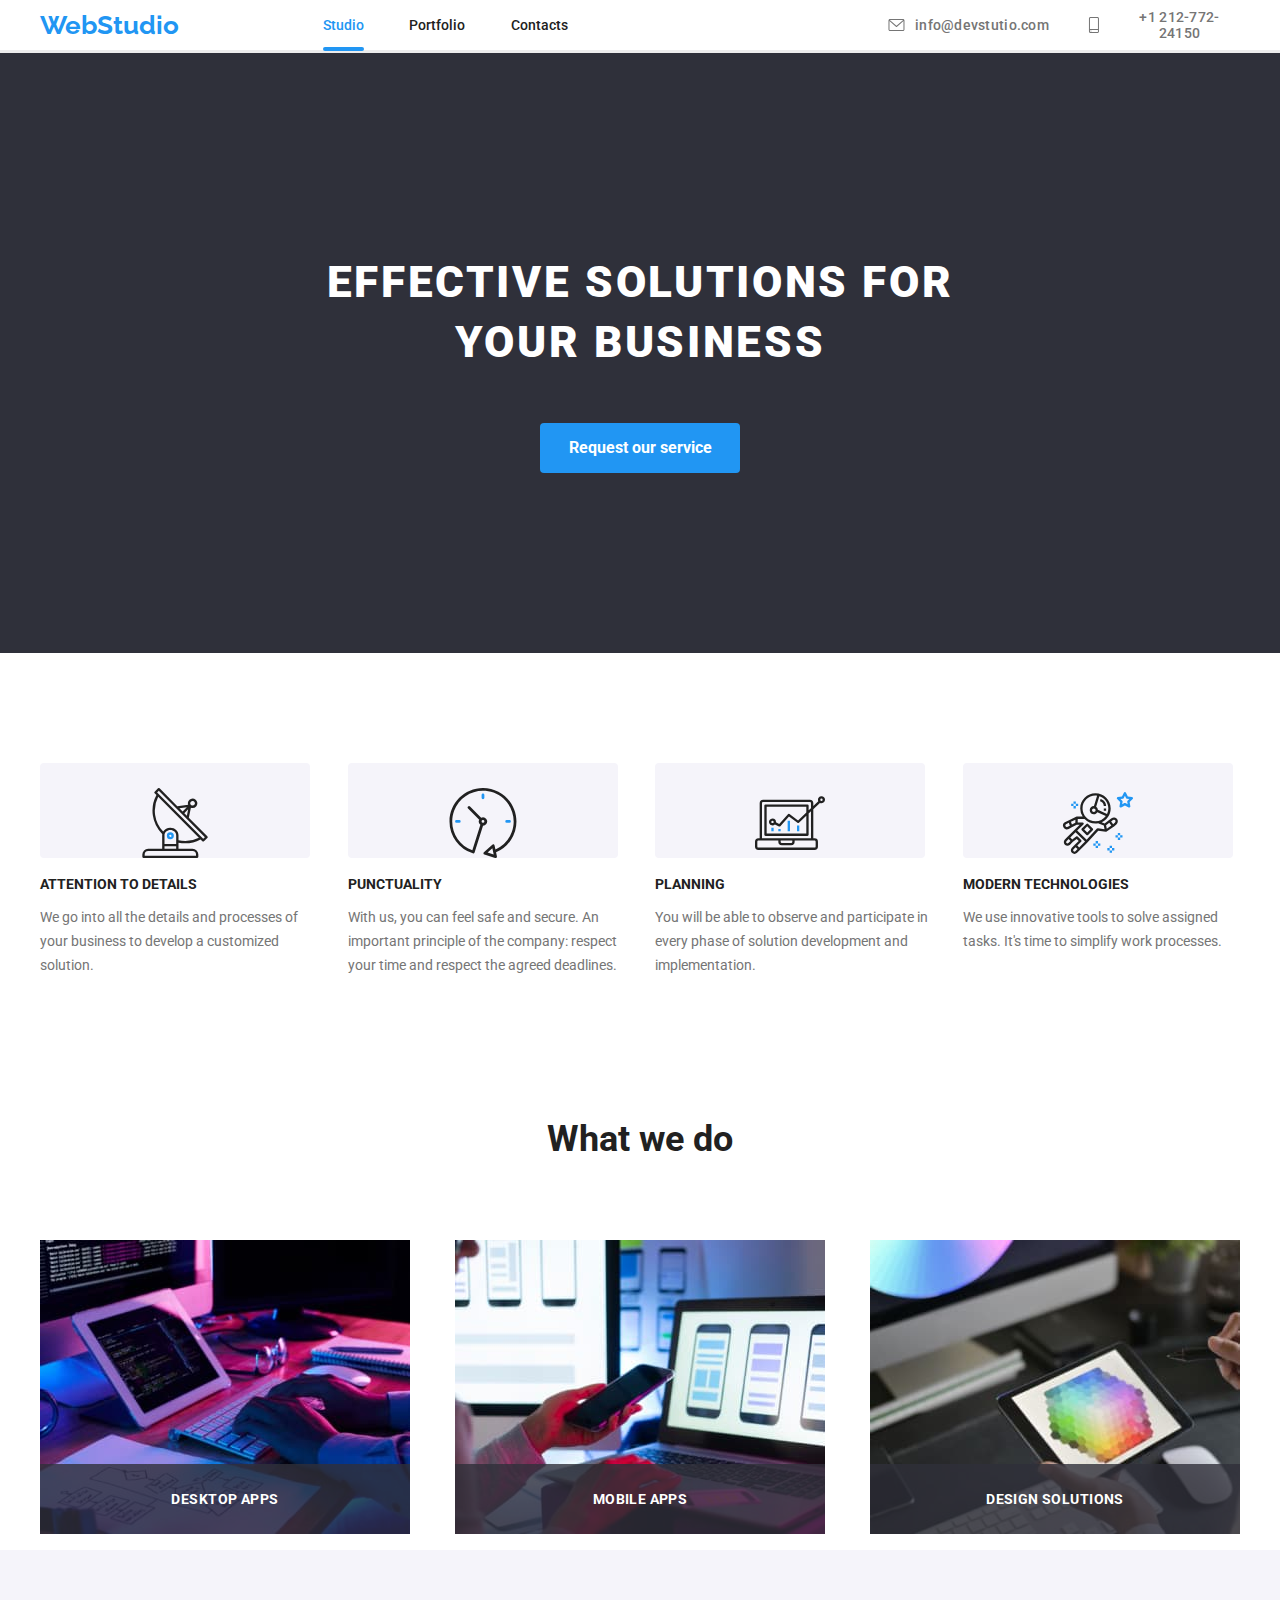
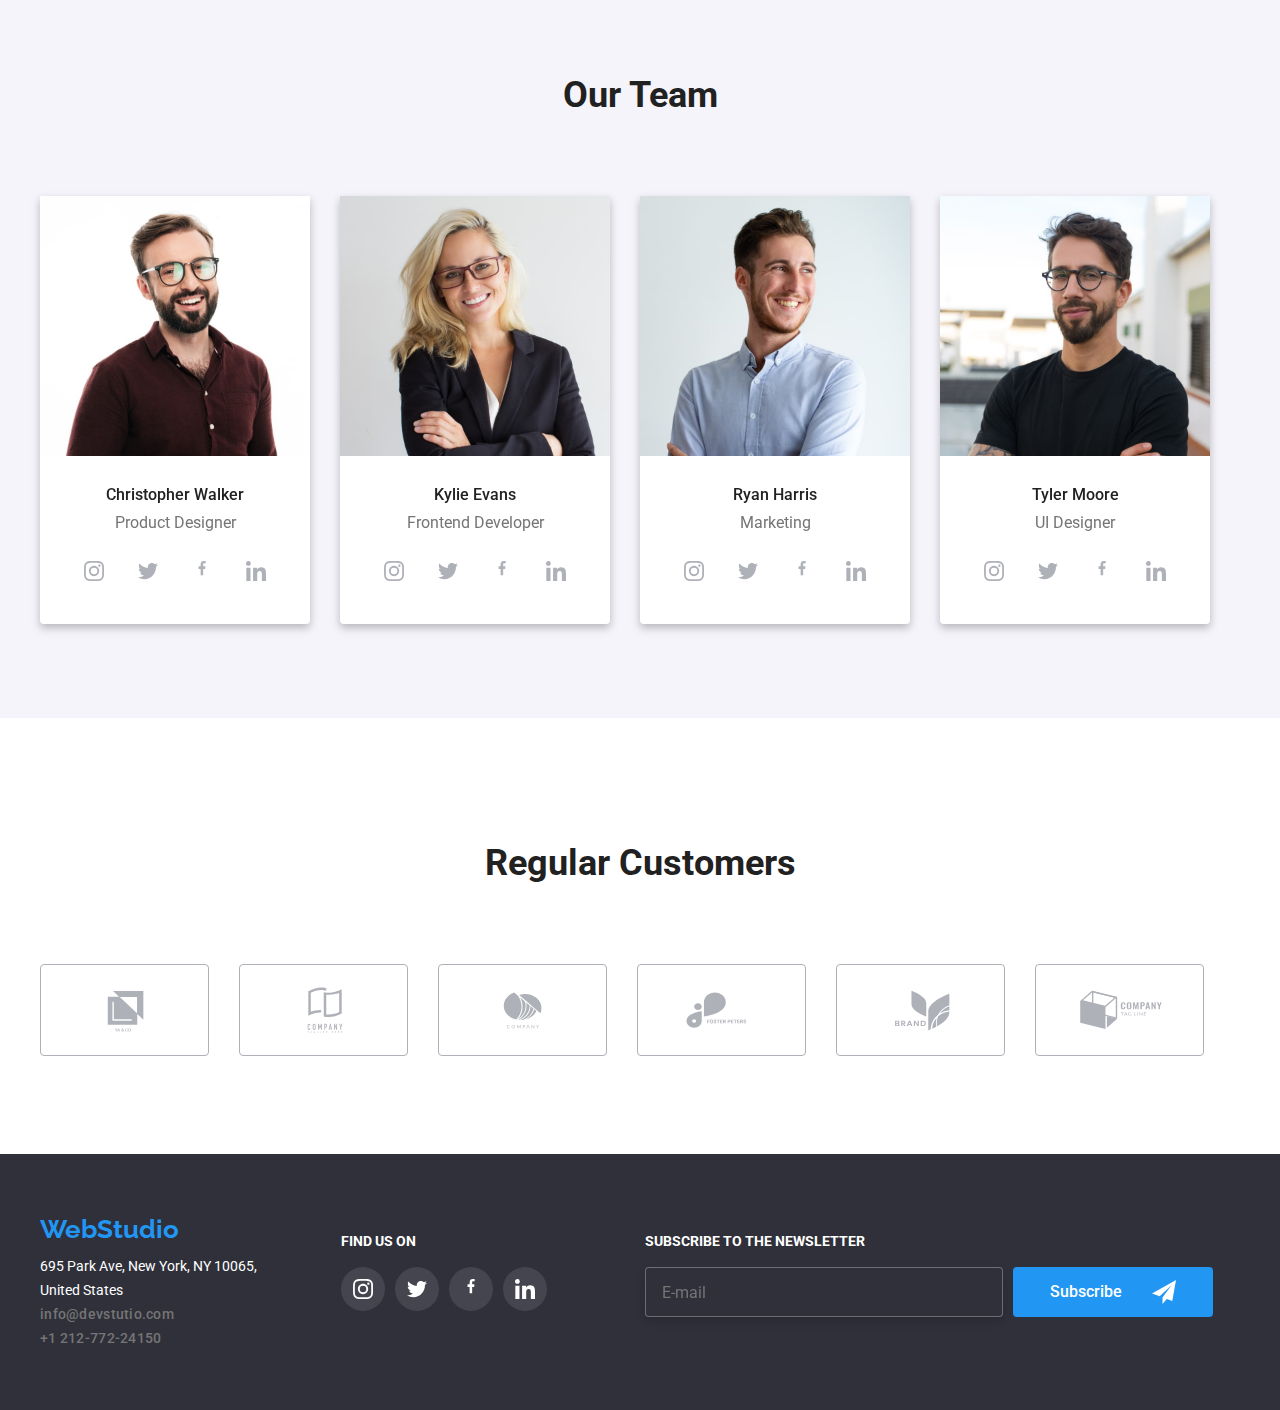
==== index.html @ c9e0d8fe "setting up" ====
<!DOCTYPE html>
<html lang="en">
    <head>
        <link rel="stylesheet" href="./css/styles.css" />
        <link rel="stylesheet" href="./css/modern-normalize.min.css" />
        <title>corporate page</title>
        <link rel="preconnect" href="https://fonts.googleapis.com" />
        <link rel="preconnect" href="https://fonts.gstatic.com" crossorigin />
        <link
            href="https://fonts.googleapis.com/css2?family=Montserrat:wght@400;700&family=Raleway:wght@700&family=Roboto:wght@400;500;700;900&display=swap"
            rel="stylesheet"
        />
    </head>
    <body>
        <header>
            <div class="container">
                <div class="menu-block">
                    <a class="logo" href="">WebStudio</a>
                    <nav>
                        <ul class="nav-menu">
                            <li>
                                <a class="menu is-active" href="./index.html"
                                    >Studio</a
                                >
                            </li>
                            <li>
                                <a class="menu" href="./portfolio.html"
                                    >Portfolio</a
                                >
                            </li>
                            <li><a class="menu" href="">Contacts</a></li>
                        </ul>
                    </nav>

                    <div class="contact-up">
                        <a href="mailto:info@devstutio.com" class="contact">
                            <svg class="contact-svg" width="44px" height="16px">
                                <use
                                    href="./images/icons.svg#icon-envelope"
                                ></use>
                            </svg>
                            info@devstutio.com</a
                        >

                        <a href="phone:+121277224150" class="contact">
                            <svg class="contact-svg" width="40px" height="16px">
                                <use
                                    href="./images/icons.svg#icon-smartphone-1"
                                ></use>
                            </svg>
                            +1 212-772-24150</a
                        >
                    </div>
                </div>
            </div>
        </header>
        <main>
            <div class="banner">
                <h1>EFFECTIVE SOLUTIONS FOR YOUR BUSINESS</h1>

                <button data-modal-open class="test big-button" type="button">
                    Request our service
                </button>
            </div>

            <div class="container">
                <div class="section">
                    <ul class="highlights">
                        <li class="highlight">
                            <svg class="icon-menu" width="270px" height="95px">
                                <use
                                    href="./images/icons.svg#icon-antennablue"
                                    height="70px"
                                ></use>
                            </svg>
                            <h3>ATTENTION TO DETAILS</h3>
                            <span class="highlight-desc">
                                We go into all the details and processes of your
                                business to develop a customized solution.</span
                            >
                        </li>

                        <li class="highlight">
                            <svg class="icon-menu" width="270px" height="95px">
                                <use
                                    href="./images/icons.svg#icon-clockblue"
                                    height="70px"
                                ></use>
                            </svg>

                            <h3>PUNCTUALITY</h3>
                            <span class="highlight-desc">
                                With us, you can feel safe and secure. An
                                important principle of the company: respect your
                                time and respect the agreed deadlines.
                            </span>
                        </li>

                        <li class="highlight">
                            <svg class="icon-menu" width="270px" height="95px">
                                <use
                                    href="./images/icons.svg#icon-diagramblue"
                                    height="70px"
                                ></use>
                            </svg>

                            <h3>PLANNING</h3>
                            <span class="highlight-desc">
                                You will be able to observe and participate in
                                every phase of solution development and
                                implementation.</span
                            >
                        </li>

                        <li class="highlight">
                            <svg class="icon-menu" width="270px" height="95px">
                                <use
                                    href="./images/icons.svg#icon-astroblue"
                                    height="70px"
                                ></use>
                            </svg>
                            <h3>MODERN TECHNOLOGIES</h3>

                            <span class="highlight-desc"
                                >We use innovative tools to solve assigned
                                tasks. It's time to simplify work
                                processes.</span
                            >
                        </li>
                    </ul>
                </div>

                <div class="container">
                    <h2>What we do</h2>
                    <!--potential links to be added to the pictures next. I removed width and height parameters below as they are defined in css-->
                    <ul class="main-images">
                        <li class="main-image">
                            <img
                                src="images/box1.jpg"
                                alt="person
                            clicking on the keyboard"
                            />
                            <div class="main-image-back">
                                <p class="main-image-desc">DESKTOP APPS</p>
                            </div>
                        </li>
                        <li class="main-image">
                            <img
                                src="images/box2.jpg"
                                alt="person using telephone"
                            />
                            <div class="main-image-back">
                                <p class="main-image-desc">MOBILE APPS</p>
                            </div>
                        </li>
                        <li class="main-image">
                            <img
                                src="images/box3.jpg"
                                alt="person using tablet"
                            />
                            <div class="main-image-back">
                                <p class="main-image-desc">DESIGN SOLUTIONS</p>
                            </div>
                        </li>
                    </ul>
                </div>
            </div>

            <div class="full-team-section">
                <div class="container">
                    <div class="section">
                        <h2>Our Team</h2>
                        <ul class="our-team-section">
                            <li class="person-space">
                                <img
                                    class="person-pic"
                                    src="images/img4.jpg"
                                    alt="Christopher Walker photo"
                                />
                                <span class="name">Christopher Walker</span>
                                <span class="function">Product Designer</span>
                                <ul class="social-icons">
                                    <li class="social">
                                        <svg
                                            class="social-svg"
                                            width="20px"
                                            height="20px"
                                        >
                                            <use
                                                href="./images/icons.svg#icon-instagram-2"
                                            ></use>
                                        </svg>
                                    </li>
                                    <li class="social">
                                        <svg
                                            class="social-svg"
                                            width="20px"
                                            height="20px"
                                        >
                                            <use
                                                href="./images/icons.svg#icon-twitter-1"
                                            ></use>
                                        </svg>
                                    </li>
                                    <li class="social">
                                        <svg
                                            class="social-svg"
                                            width="20px"
                                            height="20px"
                                        >
                                            <use
                                                href="./images/icons.svg#icon-facebook-1"
                                            ></use>
                                        </svg>
                                    </li>
                                    <li class="social">
                                        <svg
                                            class="social-svg"
                                            width="20px"
                                            height="20px"
                                        >
                                            <use
                                                href="./images/icons.svg#icon-linkedin-1"
                                            ></use>
                                        </svg>
                                    </li>
                                </ul>
                            </li>

                            <li class="person-space">
                                <img
                                    class="person-pic"
                                    src="images/img1.jpg"
                                    alt="Kylie Evans photo"
                                />
                                <span class="name">Kylie Evans</span>
                                <span class="function">Frontend Developer</span>
                                <ul class="social-icons">
                                    <li class="social">
                                        <svg
                                            class="social-svg"
                                            width="20px"
                                            height="20px"
                                        >
                                            <use
                                                href="./images/icons.svg#icon-instagram-2"
                                            ></use>
                                        </svg>
                                    </li>
                                    <li class="social">
                                        <svg
                                            class="social-svg"
                                            width="20px"
                                            height="20px"
                                        >
                                            <use
                                                href="./images/icons.svg#icon-twitter-1"
                                            ></use>
                                        </svg>
                                    </li>
                                    <li class="social">
                                        <svg
                                            class="social-svg"
                                            width="20px"
                                            height="20px"
                                        >
                                            <use
                                                href="./images/icons.svg#icon-facebook-1"
                                            ></use>
                                        </svg>
                                    </li>
                                    <li class="social">
                                        <svg
                                            class="social-svg"
                                            width="20px"
                                            height="20px"
                                        >
                                            <use
                                                href="./images/icons.svg#icon-linkedin-1"
                                            ></use>
                                        </svg>
                                    </li>
                                </ul>
                            </li>

                            <li class="person-space">
                                <img
                                    class="person-pic"
                                    src="images/img2.jpg"
                                    alt="Ryan Harris photo"
                                />
                                <span class="name">Ryan Harris</span>
                                <span class="function">Marketing</span>
                                <ul class="social-icons">
                                    <li class="social">
                                        <svg
                                            class="social-svg"
                                            width="20px"
                                            height="20px"
                                        >
                                            <use
                                                href="./images/icons.svg#icon-instagram-2"
                                            ></use>
                                        </svg>
                                    </li>
                                    <li class="social">
                                        <svg
                                            class="social-svg"
                                            width="20px"
                                            height="20px"
                                        >
                                            <use
                                                href="./images/icons.svg#icon-twitter-1"
                                            ></use>
                                        </svg>
                                    </li>
                                    <li class="social">
                                        <svg
                                            class="social-svg"
                                            width="20px"
                                            height="20px"
                                        >
                                            <use
                                                href="./images/icons.svg#icon-facebook-1"
                                            ></use>
                                        </svg>
                                    </li>
                                    <li class="social">
                                        <svg
                                            class="social-svg"
                                            width="20px"
                                            height="20px"
                                        >
                                            <use
                                                href="./images/icons.svg#icon-linkedin-1"
                                            ></use>
                                        </svg>
                                    </li>
                                </ul>
                            </li>
                            <li class="person-space">
                                <img
                                    class="person-pic"
                                    src="images/img3.jpg"
                                    alt="Tyler Moore photo"
                                />
                                <span class="name">Tyler Moore</span>
                                <span class="function">UI Designer</span>
                                <ul class="social-icons">
                                    <li class="social">
                                        <svg
                                            class="social-svg"
                                            width="20px"
                                            height="20px"
                                        >
                                            <use
                                                href="./images/icons.svg#icon-instagram-2"
                                            ></use>
                                        </svg>
                                    </li>
                                    <li class="social">
                                        <svg
                                            class="social-svg"
                                            width="20px"
                                            height="20px"
                                        >
                                            <use
                                                href="./images/icons.svg#icon-twitter-1"
                                            ></use>
                                        </svg>
                                    </li>
                                    <li class="social">
                                        <svg
                                            class="social-svg"
                                            width="20px"
                                            height="20px"
                                        >
                                            <use
                                                href="./images/icons.svg#icon-facebook-1"
                                            ></use>
                                        </svg>
                                    </li>
                                    <li class="social">
                                        <svg
                                            class="social-svg"
                                            width="20px"
                                            height="20px"
                                        >
                                            <use
                                                href="./images/icons.svg#icon-linkedin-1"
                                            ></use>
                                        </svg>
                                    </li>
                                </ul>
                            </li>
                        </ul>
                    </div>
                </div>
            </div>
            <div class="container">
                <div class="section">
                    <h2>Regular Customers</h2>
                    <ul class="our-customers-list">
                        <li>
                            <svg class="icon-customer">
                                <use
                                    href="./images/icons.svg#icon-Logo"
                                    height="92px"
                                    width="170px"
                                ></use>
                            </svg>
                        </li>
                        <li>
                            <svg class="icon-customer">
                                <use
                                    href="./images/icons.svg#icon-Logo-1"
                                    height="92px"
                                    width="170px"
                                ></use>
                            </svg>
                        </li>
                        <li>
                            <svg class="icon-customer">
                                <use
                                    href="./images/icons.svg#icon-Logo-2"
                                    height="92px"
                                    width="170px"
                                ></use>
                            </svg>
                        </li>
                        <li>
                            <svg class="icon-customer">
                                <use
                                    href="./images/icons.svg#icon-Logo-3"
                                    height="92px"
                                    width="170px"
                                ></use>
                            </svg>
                        </li>
                        <li>
                            <svg class="icon-customer">
                                <use
                                    href="./images/icons.svg#icon-Logo-4"
                                    height="92px"
                                    width="170px"
                                ></use>
                            </svg>
                        </li>
                        <li>
                            <svg class="icon-customer">
                                <use
                                    href="./images/icons.svg#icon-Logo-5"
                                    height="92px"
                                    width="170px"
                                ></use>
                            </svg>
                        </li>
                    </ul>
                </div>
            </div>
        </main>

        <footer>
            <div class="container">
                <div class="footer-container">
                    <div class="address-bottom">
                        <a class="logo" href="">WebStudio</a>
                        <address>
                            695 Park Ave, New York, NY 10065,
                            <br />United States
                        </address>
                        <a
                            class="contact-bottom"
                            href="mailto:info@devstutio.com"
                            >info@devstutio.com</a
                        >
                        <a class="contact-bottom" href="phone:+121277224150"
                            >+1 212-772-24150</a
                        >
                    </div>

                    <div class="find-us">
                        <h4>FIND US ON</h4>
                        <div class="social-bottom">
                            <ul class="social-icons">
                                <li class="social">
                                    <svg
                                        class="social-svg"
                                        width="20px"
                                        height="20px"
                                    >
                                        <use
                                            href="./images/icons.svg#icon-instagram-2"
                                        ></use>
                                    </svg>
                                </li>
                                <li class="social">
                                    <svg
                                        class="social-svg"
                                        width="20px"
                                        height="20px"
                                    >
                                        <use
                                            href="./images/icons.svg#icon-twitter-1"
                                        ></use>
                                    </svg>
                                </li>
                                <li class="social">
                                    <svg
                                        class="social-svg"
                                        width="20px"
                                        height="20px"
                                    >
                                        <use
                                            href="./images/icons.svg#icon-facebook-1"
                                        ></use>
                                    </svg>
                                </li>
                                <li class="social">
                                    <svg
                                        class="social-svg"
                                        width="20px"
                                        height="20px"
                                    >
                                        <use
                                            href="./images/icons.svg#icon-linkedin-1"
                                        ></use>
                                    </svg>
                                </li>
                            </ul>
                        </div>
                    </div>
                    <div class="newsletter">
                        <h4>Subscribe to the newsletter</h4>
                        <form name="mail-subscribe">
                            <div class="subscription">
                                <label for="user-email">
                                    <input
                                        class="mail-box"
                                        type="email"
                                        name="email"
                                        id="user-email"
                                        placeholder="E-mail"
                                        style="width: 358px"
                                    />
                                </label>

                                <button type="submit" class="button-send">
                                    Subscribe
                                    <svg
                                        class="mail-send-svg"
                                        width="24px"
                                        height="24px"
                                    >
                                        <use
                                            href="./images/icons.svg#icon-send-form"
                                        ></use>
                                    </svg>
                                </button>
                            </div>
                        </form>
                    </div>
                </div>
            </div>
        </footer>

        <div class="is-hidden backdrop" data-modal>
            <div class="modal">
                <button class="modal-close" data-modal-close>X</button>
                <form
                    name="mail-subscribe"
                    autocomplete="on"
                    class="form-style"
                >
                    <h5 class="contact-header">
                        Leave your information and we'll call you back
                    </h5>
                    <div class="formula">
                        <label for="username">Name</label>
                        <div class="form-box">
                            <input
                                id="username"
                                name="username"
                                type="name"
                                class="text-field"
                            />
                            <svg class="form-svg" width="18px" height="18px">
                                <use
                                    href="./images/icons.svg#icon-person-black"
                                ></use>
                            </svg>
                            
                        </div>

                        <label for="email">E-mail</label>
                        <div class="form-box">
                            <input
                                id="email"
                                name="email"
                                type="email"
                                class="text-field"
                            />
                            <svg class="form-svg" width="18px" height="18px">
                                <use
                                    href="./images/icons.svg#icon-email-black"
                                ></use>
                            </svg>
                            
                        </div>

                        <label for="phone">Telephone</label>
                        <div class="form-box">
                            <input
                                id="phone"
                                name="phone"
                                type="phone"
                                class="text-field"
                            />
                            <svg class="form-svg" width="18px" height="18px">
                                <use
                                    href="./images/icons.svg#icon-phone-black"
                                ></use>
                            </svg>
                            
                        </div>

                        <label for="id-comment">Comments</label>
                        <div class="form-box-comment">
                            <textarea
                                id="id-comment"
                                name="comment"
                                placeholder="Enter the text"
                                class="text-window"
                            ></textarea>
                        </div>
                        <label class="acceptance-label" for="user-acceptance">
                            <input
                                class="acceptance-input checkbox-hidden"
                                type="checkbox"
                                name="acceptance"
                                id="user-acceptance"
                            />
                            <div class="acceptance-checked">
                                <svg
                                    class="checked-bacground"
                                    width="16"
                                    height="15"
                                >
                                    <use
                                        href="images/icons.svg#icon-check"
                                    ></use>
                                </svg>
                            </div>

                            <div class="checkbox-text">
                                I agree with the <a href="">Newsletter</a> and
                                accept <a href="">the Terms and Conditions</a>
                            </div>
                        </label>
                        <div class="send-button">

                        <button type="submit" class="order">Send</button>
                    </div>
                    
                </form>
            </div>
        </div>

        <script src="./js/modal.js"></script>
    </body>
</html>
---- css/styles.css ----
body {
    font-family: "Roboto", sans-serif;
    color: #212121;
    background-color: #fff;
    font-size: 16px;
    /*Font-size 16px is used most often. */
}

.section {
    padding-top: 94px;
    padding-bottom: 94px;
}

.check {
    fill: currentColor;
}

.user-email {
    color: #fff;
}

.contact-svg {
    fill: currentColor;

    align-content: baseline;
    padding-right: 10px;
    gap: 0;
}

.container {
    width: 1200px;
    margin-left: 215px;
    margin-right: 215px;
    justify-content: center;
    margin-left: auto;
    margin-right: auto;
}

header {
    border-bottom: solid;

    border-color: #ececec;
    margin: 0 auto;
}

.menu-block {
    display: flex;
    flex-wrap: nowrap;
    align-items: center;

    justify-content: space-between;

    color: #fff;
}

.nav-menu {
    display: flex;
    width: 285px;
    justify-content: space-between;
    margin-right: 314px;
}

.menu {
    color: #212121;
    font-weight: 500;
    font-size: 14px;
    line-height: 1.17;
}
.is-active {
    text-decoration: none;
    position: relative;
    color: #2196f3;
}
.is-active::after {
    position: absolute;
    content: "";
    height: 4px;

    border-radius: 2px;
    left: 0;
    right: 0;
    top: 30px;
    background: #2196f3;
}

.contact-up {
    display: flex;
    justify-content: flex-end;
    gap: 30px;
    font-weight: 500;
    text-align: center;
    line-height: 1.17;
}

button:hover,
button:focus {
    background-color: #fff;
    background-color: #2196f3;

    border-radius: 4px;
    border-style: none;
    transition-duration: 250ms;
    transition-timing-function: cubic-bezier(0.39, 1.03, 0.82, 0.08);
}

a {
    text-decoration: none;
}

li {
    list-style: none;
}

.main-images {
    display: flex;
    justify-content: space-between;
    gap: 30px;
    padding: 0;
}
.main-image {
    position: relative;
}

.main-image-back {
    width: 100%;
    height: 70px;
    background-color: rgba(47, 48, 58, 0.8);
    position: absolute;
    bottom: 0;
}
.main-image-desc {
    font-size: 14px;
    font-weight: 700;
    color: #fff;
    line-height: 16px;
    letter-spacing: 0.03em;
    display: flex;
    justify-content: center;
    margin-top: 27px;
}
.list-primary-item {
    text-decoration: none;
    font-size: 14px;
    font-weight: 500;
    line-height: 1.14;
}

.contact {
    display: flex;
    justify-content: baseline;
    align-items: center;
    width: 161px;

    color: #757575;

    font-weight: 500;
    font-size: 14px;

    letter-spacing: 0.02em;
}
.contact {
    margin: 0 auto;
    color: #757575;
    font-size: 14px;
    line-height: 1.17;
    width: 161px;
    align-items: center;
}

a:hover,
a:focus {
    color: #2196f3;
    transition-duration: 250ms;
    transition-timing-function: cubic-bezier(0.39, 1.03, 0.82, 0.08);
}

.icon-menu {
    background-color: #f5f4fa;
    border-radius: 4px;
    padding-top: 25px;
}

.logo {
    font-family: "Raleway", sans-serif;
    text-decoration: none;
    font-size: 26px;
    font-weight: 700;
    line-height: 1.19;
    color: #2196f3;
    margin-right: 97px;
}

h1 {
    color: #fff;
    font-weight: 900;
    font-size: 44px;
    line-height: 1.36;
    margin: 0 auto;
    width: 696px;

    text-align: center;
    padding-top: 200px;
    padding-bottom: 50px;
    letter-spacing: 0.06em;
}

h3 {
    font-size: 14px;

    font-weight: 700;
}

h4 {
    font-size: 14px;

    font-weight: 700;
    color: #fff;
    text-transform: uppercase;
}
.big-button {
    display: flex;
    align-items: center;
    text-align: center;

    color: #fff;
    background-color: #2196f3;
    font-weight: 700;
    line-height: 1.875;
    margin: auto;
    border-radius: 4px;
    border-style: none;
    width: 200px;
    height: 50px;
    justify-content: center;
}

.big-button:hover,
.big:focus {
    cursor: pointer;
}

.backdrop {
    display: flex;
    background-color: rgba(0, 0, 0, 0.2);
    position: fixed;
    left: 0;
    right: 0;
    top: 0;
    bottom: 0;
    z-index: 1;
    cursor: not-allowed;
    visibility: visible;
    opacity: 1;
    transform: scale(1);
    transition-duration: 250ms;
    transition-timing-function: cubic-bezier(0.4, 0, 0.2, 1);
}

.is-hidden {
    pointer-events: none;
    visibility: hidden;
    opacity: 0;
    transform: scale(0);
}

.modal {
    position: relative;
    margin: auto;
    background: #ffffff;
    box-shadow: 0px 1px 3px rgba(0, 0, 0, 0.12), 0px 1px 1px rgba(0, 0, 0, 0.14),
        0px 2px 1px rgba(0, 0, 0, 0.2);
    width: 528px;
    height: 581px;
    cursor: auto;
    border-radius: 4px;
}

.modal-close {
    width: 30px;
    height: 30px;
    border-radius: 50%;
    font-size: 11px;
    padding-top: 8px;
    padding-left: 8px;
    padding-right: 8px;
    background-color: #fff;
    position: relative;
    top: 8px;

    left: 93%;
    border: 1px solid rgba(0, 0, 0, 0.1);
    cursor: pointer;
}

.modal-close:hover,
.modal-close:focus {
    background-color: #fff;
    border: 1px solid rgba(0, 0, 0, 0.1);
    border-radius: 50%;

    transition-duration: none;
    transition: none;
}

.banner {
    background-image: url(/goit-markup-hw-04/images/back.jpg);
    background-image: linear-gradient(to right, #2f303a 40%);

    background-position: center;
    background-size: cover;
    max-width: 1600px;
    height: 600px;
    justify-content: center;
    margin-left: auto;
    margin-right: auto;
}

.highlights {
    display: flex;
    flex-wrap: nowrap;
    list-style: none;
    padding: 0;
    gap: 30px;
}
.highlight {
    font-weight: 700;
    font-size: 14px;
    line-height: 1.17;
    flex-basis: calc((100% - 90px) / 4);
}

.highlight-desc {
    color: #757575;
    font-weight: 400;
    font-size: 14px;
    line-height: 1.71;
    margin: 0;
}

h2 {
    font-size: 36px;
    font-weight: 700;
    line-height: 1.17;
    text-align: center;
    padding-bottom: 50px;
}

img {
    width: 370px;
    height: 294px;
    display: block;
}

.our-team-section {
    display: flex;
    gap: 30px;
    margin: 0 auto;
    padding: 0px;
}
.person-pic {
    width: 270px;
    height: 260px;
}

.social-icons {
    fill: #afb1b8;
    padding-bottom: 30px;
    display: flex;
    width: 206px;
    height: 44px;
    justify-content: space-between;
    margin: 0 auto;
    padding: 0;
}

.social-bottom > .social-icons {
    fill: #fff;
}

.social-bottom > .social-icons > .social {
    background-color: rgba(255, 255, 255, 0.1);
}
.social {
    width: 44px;
    height: 44px;

    border-radius: 50%;

    background-color: white;
}

ul.social-icons li {
    display: flex;
    align-items: center;
    justify-content: space-around;
}
.social:hover {
    fill: white;
    background-color: #2196f3;
    transition-duration: 250ms;
    transition-timing-function: cubic-bezier(0.39, 1.03, 0.82, 0.08);
}

.social-bottom > .social-icons > .social:hover {
    background-color: #2196f3;
    transition-duration: 250ms;
    transition-timing-function: cubic-bezier(0.39, 1.03, 0.82, 0.08);
}
.person-space {
    background-color: #fff;
    width: 270px;
    height: 428px;
    border-bottom-left-radius: 4px;
    border-bottom-right-radius: 4px;

    filter: drop-shadow(0px 4px 4px rgba(0, 0, 0, 0.25));
}

.full-team-section {
    background-color: #f5f4fa;
}

.name {
    display: flex;
    justify-content: center;
    font-weight: 500;
    line-height: 1.17;
    padding-top: 30px;
}

.function {
    display: flex;
    justify-content: center;
    color: #757575;
    line-height: 1.17;
    padding-top: 10px;
    padding-bottom: 16px;
}

.our-customers-list {
    display: flex;
    flex-wrap: nowrap;

    gap: 30px;
    padding: 0;
    margin: 0 auto;
}

.icon-customer {
    fill: #afb1b8;
    width: 169px;
    height: 92px;
    border: 1px solid #afb1b8;
    border-radius: 4px;
}

.icon-customer:hover,
.icon-customer:focus {
    fill: #2196f3;
    border-color: #2196f3;
    transition-duration: 250ms;
    transition-timing-function: cubic-bezier(0.39, 1.03, 0.82, 0.08);
}

.icon-customer:focus {
    fill: #2196f3;
}
address {
    padding-top: 9px;
    font-style: normal;
    color: #fff;
    font-size: 14px;
}

.footer-container {
    display: flex;
    gap: 70px;
}

.address-bottom {
    max-width: 231px;
    line-height: 24px;
}

.contact-bottom {
    display: flex;

    color: #757575;

    font-weight: 500;
    font-size: 14px;

    letter-spacing: 0.02em;

    line-height: 24px;
}

ul li .find-us {
    fill: #fff;
}

footer {
    background-color: #2f303a;
    padding-top: 60px;
    padding-bottom: 60px;
}

button {
    display: flex;
    font-weight: 500;

    border-style: none;
    border-radius: 4px;
    justify-content: center;
    padding-left: 26px;
    padding-right: 26px;
    padding-top: 6px;
    padding-bottom: 6px;
}
.filter {
    line-height: 1.63;
    display: flex;
    justify-content: center;

    margin: 0 auto;
    width: 611px;
    gap: 8px;

    margin-bottom: 34px;
}

.filter-menu:hover,
.filter-menu:focus {
    box-shadow: 0px 4px 4px rgba(0, 0, 0, 0.25);
    transition-duration: 250ms;
    transition-timing-function: cubic-bezier(0.39, 1.03, 0.82, 0.08);
}

.offers {
    display: flex;
    flex-wrap: wrap;
    gap: 30px;
    padding: 0;
}

.offers:hover,
.offers:focus {
    box-shadow: (0px 4px 4px rgba(0, 0, 0, 0.25));
    transition-duration: 250ms;
    transition-timing-function: cubic-bezier(0.39, 1.03, 0.82, 0.08);
}
.single-offer {
    margin: 0 auto;

    flex-basis: calc((100% - 60) / 3);
    margin-bottom: 30px;
    position: relative;
    overflow: hidden;
}

.single-offer:hover {
    box-shadow: 0px 4px 4px rgba(0, 0, 0, 0.25);
    transition-duration: 250ms;
    transition-timing-function: cubic-bezier(0.39, 1.03, 0.82, 0.08);
}

.techno-back {
    display: flex;

    align-items: center;
    justify-content: center;
    position: absolute;

    letter-spacing: 0.03em;
    width: 370px;
    height: 294px;

    background: rgba(33, 150, 243, 0.9);
    visibility: none;
    opacity: 0;

    transform: translatey(100%);
    transition-duration: 250ms;
    transition-timing-function: cubic-bezier(0.39, 1.03, 0.82, 0.08);
}
.offers > .single-offer {
    overflow: hidden;
}

.single-offer:hover .techno-back {
    visibility: visible;

    opacity: 1;

    transform: translateY(0);
}

.techno-desc {
    width: 322px;
    height: 140px;
    font-size: 18px;
    color: #fff;
}

.lower-offer-part {
    border-style: solid;
    border-color: #eeeeee;
    border-top: 0;
    height: 110px;
}

.single-offer-flow {
    position: relative;
    margin: 0;
    padding: 0;
    overflow: hidden;
}
.example-offer-name {
    display: flex;

    font-size: 18px;
    font-weight: 700;
    line-height: 2;
    margin: 0px;

    padding-left: 24px;
    padding-top: 20px;
}

.example-offer-category {
    display: flex;
    padding-bottom: 20px;
    color: #757575;
    line-height: 1.875;
    margin: 0;

    padding-left: 24px;
}

.subscription {
    display: flex;
    justify-content: flex-start;

    gap: 10px;
    margin: 0 auto;
    padding: 0;
}

.mail-box {
    height: 50px;
    border-radius: 4px;
    border: 1px solid rgba(255, 255, 255, 0.3);
    filter: drop-shadow(0px 4px 4px rgba(0, 0, 0, 0.15));
    background-color: #2f303a;
    padding-left: 16px;
    color: rgba(255, 255, 255, 0.6);
}

.newsletter {
    max-width: 570px;
    padding-right: 0;
    margin: 0 auto;
}
.button-send {
    display: flex;
    align-items: center;
    gap: 30px;
    background-color: #2196f3;
    color: #fff;
    width: 200px;
    height: 50px;
}

.mail-send-svg {
    fill: #fff;
}
.email {
    color: #fff;
}

.contact-header {
    position: absolute;
    text-align: center;
    color: #212121;
    font-size: 20px;
    letter-spacing: 0.03em;
    line-height: 23px;
    margin-bottom: 2px;
    font-style: 700;
}

.formula {
    padding-top: 75px;
}
.form-style {
    display: flex;
    flex-direction: column;

    font-size: 12px;
    color: #757575;
    padding-left: 40px;
    padding-right: 40px;
}

.form-svg {
    position: absolute;
    top: 11px;
    left: 12px;

    fill: black;
}

.form-box {
    display: flex;

    position: relative;
    width: 448px;
    height: 40px;
    border: 1px #212121 solid;
    border-radius: 4px;
    align-items: center;
    padding-left: 12px;
    margin-top: 5px;
    margin-bottom: 10px;
}
.text-field {
    width: 415px;
    padding-left: 20px;
    height: 38px;
    border: #fff;
    outline: none;
}

.form-box-comment {
    display: flex;

    position: relative;
    width: 448px;
    height: 120px;
    border: 1px #212121 solid;
    border-radius: 4px;
    align-items: center;
    padding-left: 12px;
}
.text-window {
    padding-top: 10px;
    width: 448px;
    padding-right: 0;
    height: 116px;
    border: #fff;
    outline: none;
}

.form-box:hover,
.form-box:focus {
    cursor: pointer;
    border: 1px solid #2196f3;
    transition-property: outline;
    transition-duration: 250ms;
    transition-timing-function: cubic-bezier(0.39, 1.03, 0.82, 0.08);
    fill: #2196f3;
}

.text-field:hover + svg,
.text-field:focus + svg {
    cursor: pointer;
    fill: #2196f3;

    transition-property: outline;
    transition-duration: 250ms;
    transition-timing-function: cubic-bezier(0.39, 1.03, 0.82, 0.08);
}

.form-box-comment:hover,
.form-box-comment:focus {
    cursor: pointer;
    border: 1px solid #2196f3;
    transition-property: outline;
    transition-duration: 250ms;
    transition-timing-function: cubic-bezier(0.39, 1.03, 0.82, 0.08);
    fill: #2196f3;
}
.acceptance-label {
    font-size: 14px;
    line-height: 24px;
    letter-spacing: 0.03em;
    color: #757575;

    margin-top: 20px;
    margin-left: 15px;
    margin-right: 15px;
    display: flex;
    padding-top: 0;

    justify-content: center;
    align-items: baseline;
}
.acceptance-label a {
    color: #757575;
}

.acceptance-checked {
    width: 16px;
    height: 15px;
    border: 2.5px solid #212121;
    margin-right: 8px;
    border-radius: 4px;
    transition: border 250ms cubic-bezier(0.4, 0, 0.2, 1);
}
.acceptance-input:checked ~ .acceptance-checked {
    border: 0 solid #212121;
    background-color: #2196f3;
    fill: #fff;
}
.acceptance-checked:hover,
.acceptance-checked:focus {
    border: 4px solid #212121;
}
.checked-bacground {
    display: block;
    visibility: hidden;
    transition: visibility 250ms cubic-bezier(0.4, 0, 0.2, 1);
}
.acceptance-input:checked ~ .acceptance-checked .checked-bacground {
    display: block;
    visibility: visible;
}
.checkbox-hidden {
    -moz-appearance: none;
    -webkit-appearance: none;
    appearance: none;
}
.order {
    display: block;
    align-items: center;
    margin: 0 auto;

    font-weight: 700;
    font-size: 16px;
    line-height: 1.9;
    letter-spacing: 0.06em;
    color: #ffffff;
    background-color: #2196f3;
    cursor: pointer;
    border: none;
    box-shadow: 0px 4px 4px rgba(0, 0, 0, 0.15);
    border-radius: 4px;
    width: 200px;
    height: 50px;
    text-align: center;
    transition: background-color 250ms cubic-bezier(0.4, 0, 0.2, 1),
        color 250ms cubic-bezier(0.4, 0, 0.2, 1);
}

.order:hover,
.order:focus {
    background-color: #f5f4fa;
    color: #212121;
}
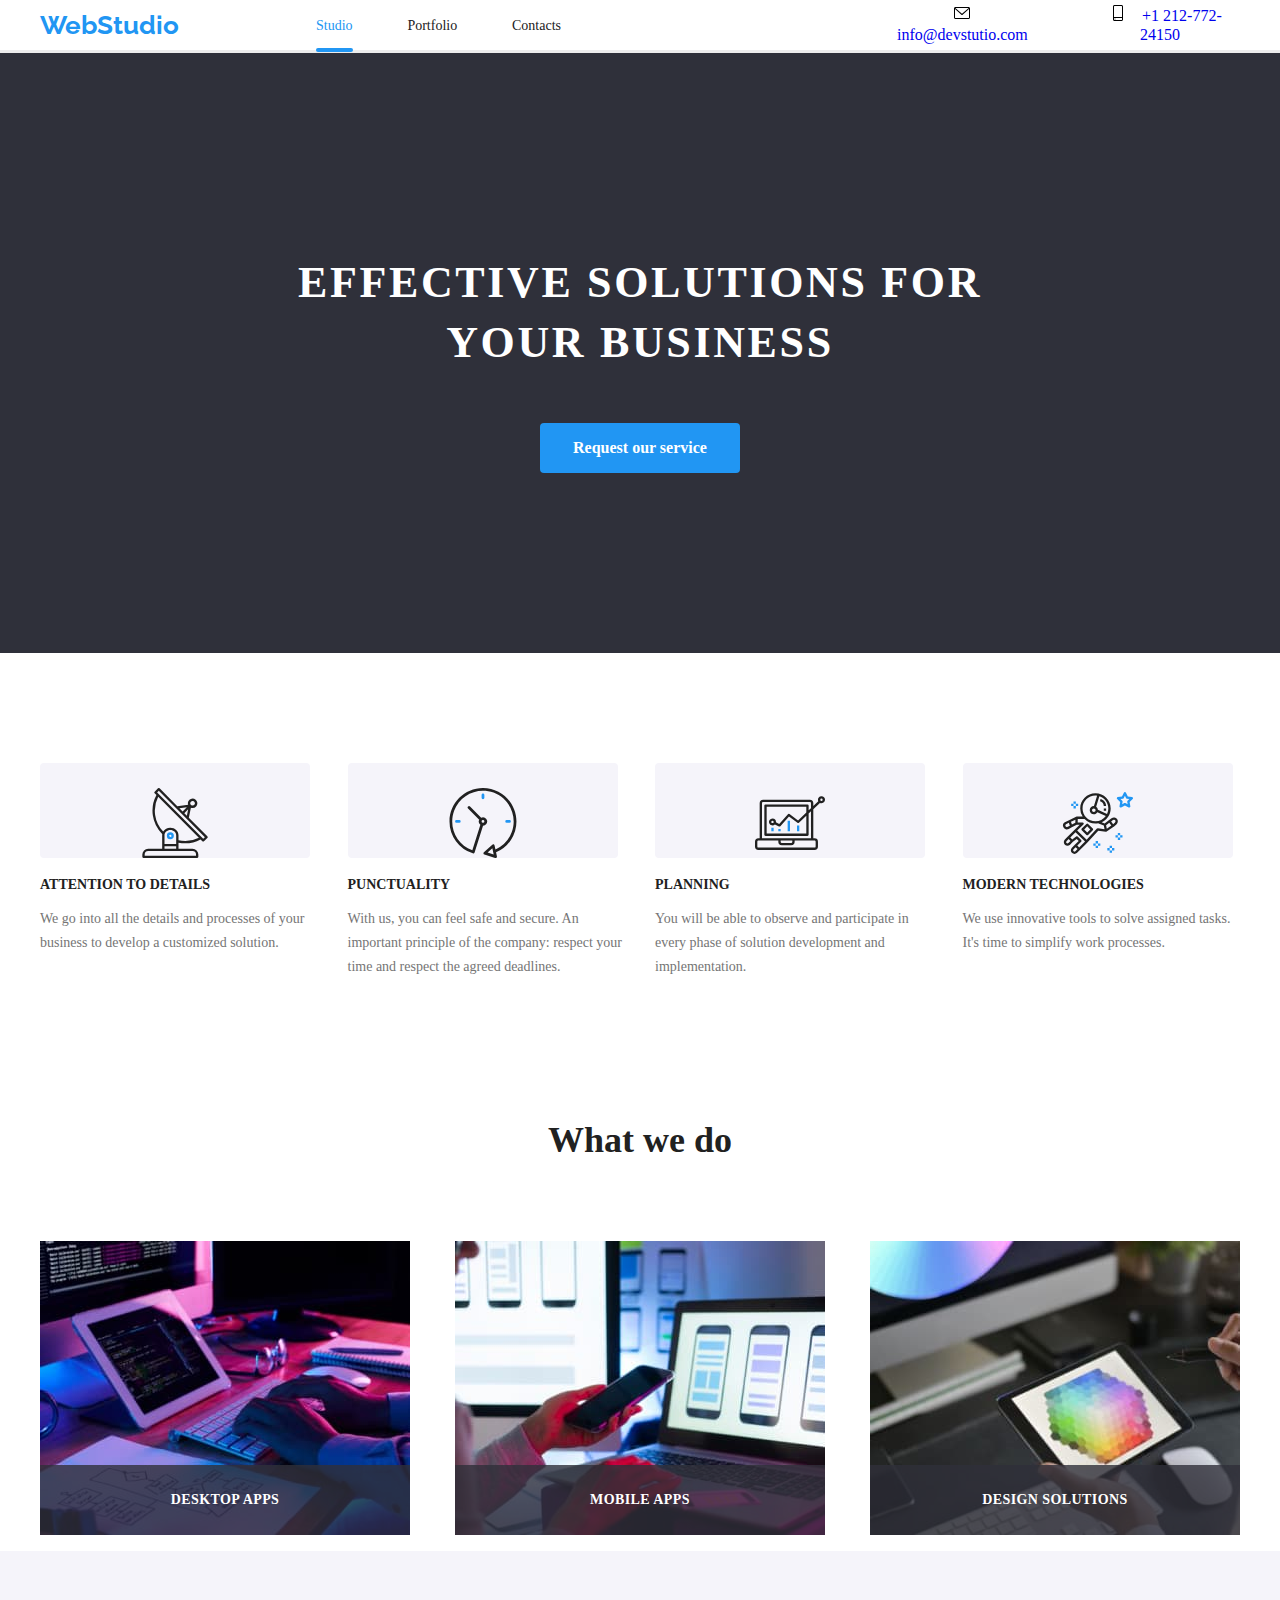
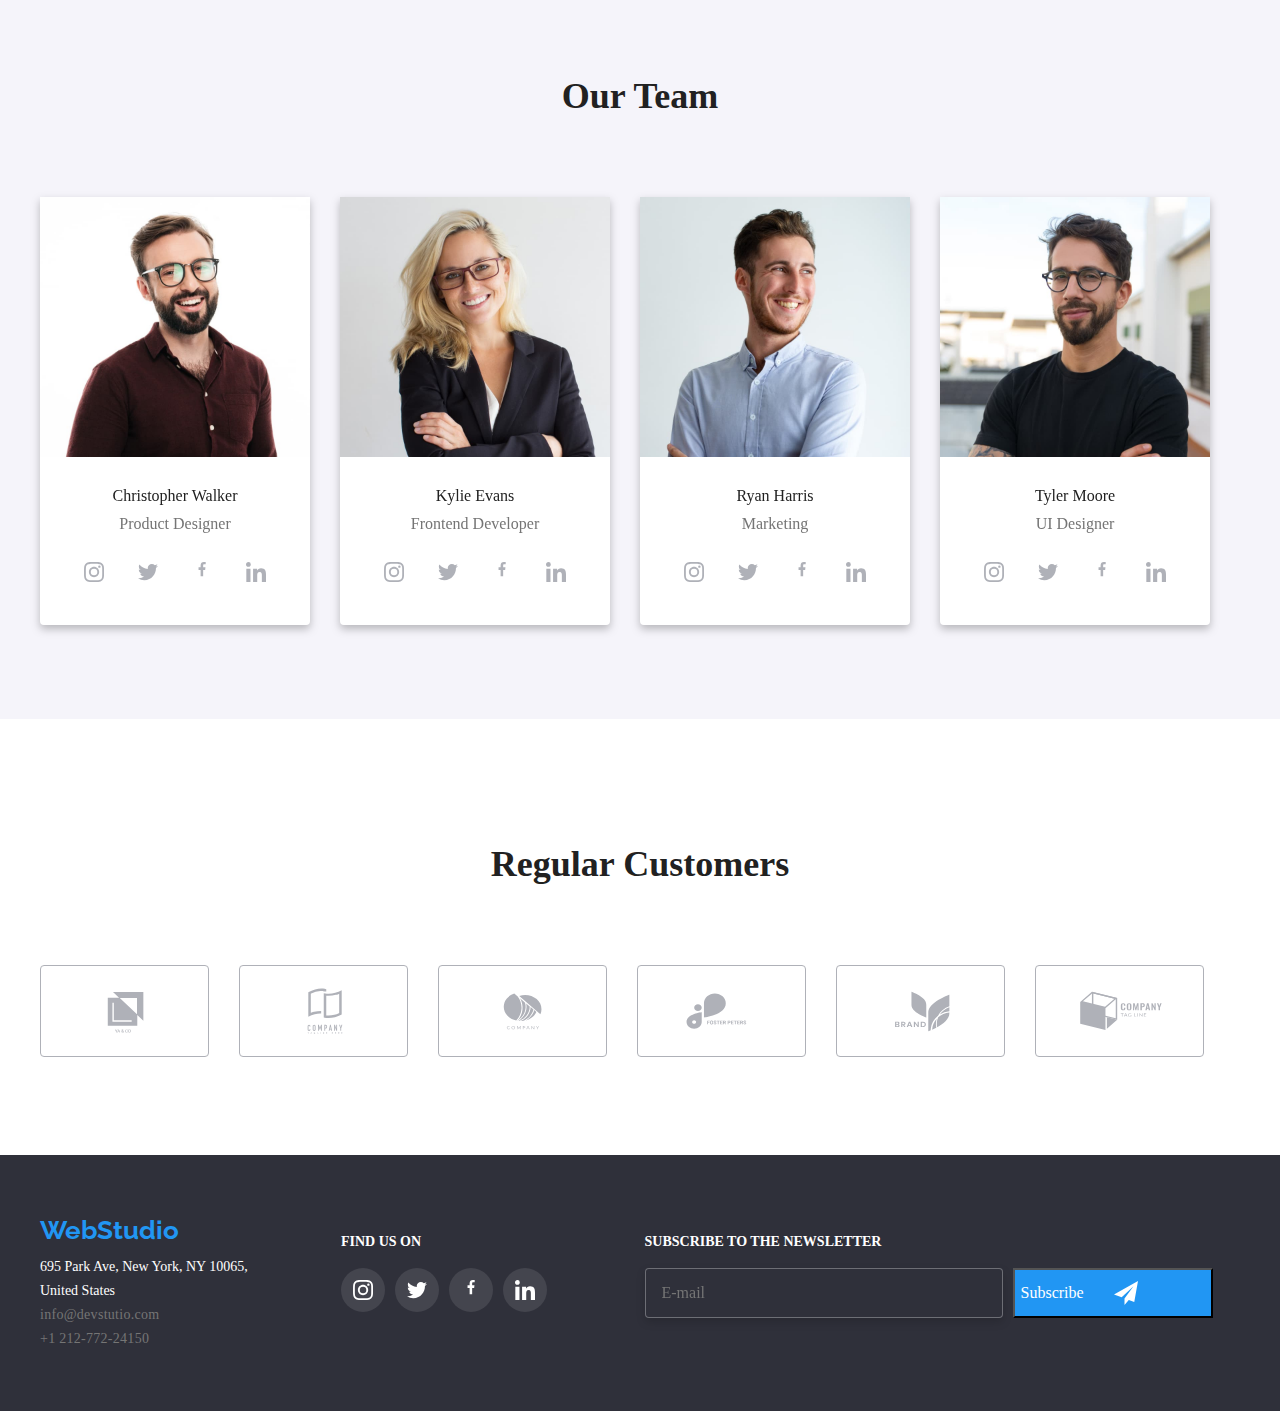
==== commit e4df3177: "1st attempt for scss" ====
--- a/index.html
+++ b/index.html
@@ -1,7 +1,7 @@
 <!DOCTYPE html>
 <html lang="en">
     <head>
-        <link rel="stylesheet" href="./css/styles.css" />
+        <link rel="stylesheet" href="./css/main.min.css" />
         <link rel="stylesheet" href="./css/modern-normalize.min.css" />
         <title>corporate page</title>
         <link rel="preconnect" href="https://fonts.googleapis.com" />
@@ -12,29 +12,29 @@
         />
     </head>
     <body>
-        <header>
+        <header class="header">
             <div class="container">
-                <div class="menu-block">
+                <div class="header__wrapper">
                     <a class="logo" href="">WebStudio</a>
                     <nav>
-                        <ul class="nav-menu">
+                        <ul class="header__menu">
                             <li>
-                                <a class="menu is-active" href="./index.html"
+                                <a class="header__item header__item--active" href="./index.html"
                                     >Studio</a
                                 >
                             </li>
                             <li>
-                                <a class="menu" href="./portfolio.html"
+                                <a class="header__item" href="./portfolio.html"
                                     >Portfolio</a
                                 >
                             </li>
-                            <li><a class="menu" href="">Contacts</a></li>
+                            <li><a class="header__item" href="">Contacts</a></li>
                         </ul>
                     </nav>
 
-                    <div class="contact-up">
-                        <a href="mailto:info@devstutio.com" class="contact">
-                            <svg class="contact-svg" width="44px" height="16px">
+                    <div class="header__contact-list">
+                        <a href="mailto:info@devstutio.com" class="header__contact">
+                            <svg class="header__contact-svg" width="44px" height="16px">
                                 <use
                                     href="./images/icons.svg#icon-envelope"
                                 ></use>
@@ -42,8 +42,8 @@
                             info@devstutio.com</a
                         >
 
-                        <a href="phone:+121277224150" class="contact">
-                            <svg class="contact-svg" width="40px" height="16px">
+                        <a href="phone:+121277224150" class="header__contact">
+                            <svg class="header__contact-svg" width="40px" height="16px">
                                 <use
                                     href="./images/icons.svg#icon-smartphone-1"
                                 ></use>
@@ -58,7 +58,7 @@
             <div class="banner">
                 <h1>EFFECTIVE SOLUTIONS FOR YOUR BUSINESS</h1>
 
-                <button data-modal-open class="test big-button" type="button">
+                <button data-modal-open class="banner__button" type="button">
                     Request our service
                 </button>
             </div>
@@ -66,22 +66,22 @@
             <div class="container">
                 <div class="section">
                     <ul class="highlights">
-                        <li class="highlight">
-                            <svg class="icon-menu" width="270px" height="95px">
+                        <li class="highlights__item">
+                            <svg class="highlights__icon" width="270px" height="95px">
                                 <use
                                     href="./images/icons.svg#icon-antennablue"
                                     height="70px"
                                 ></use>
                             </svg>
                             <h3>ATTENTION TO DETAILS</h3>
-                            <span class="highlight-desc">
+                            <span class="highlights__desc">
                                 We go into all the details and processes of your
                                 business to develop a customized solution.</span
                             >
                         </li>
 
-                        <li class="highlight">
-                            <svg class="icon-menu" width="270px" height="95px">
+                        <li class="highlights__item">
+                            <svg class="highlights__icon" width="270px" height="95px">
                                 <use
                                     href="./images/icons.svg#icon-clockblue"
                                     height="70px"
@@ -89,15 +89,15 @@
                             </svg>
 
                             <h3>PUNCTUALITY</h3>
-                            <span class="highlight-desc">
+                            <span class="highlights__desc">
                                 With us, you can feel safe and secure. An
                                 important principle of the company: respect your
                                 time and respect the agreed deadlines.
                             </span>
                         </li>
 
-                        <li class="highlight">
-                            <svg class="icon-menu" width="270px" height="95px">
+                        <li class="highlights__item">
+                            <svg class="highlights__icon" width="270px" height="95px">
                                 <use
                                     href="./images/icons.svg#icon-diagramblue"
                                     height="70px"
@@ -105,15 +105,15 @@
                             </svg>
 
                             <h3>PLANNING</h3>
-                            <span class="highlight-desc">
+                            <span class="highlights__desc">
                                 You will be able to observe and participate in
                                 every phase of solution development and
                                 implementation.</span
                             >
                         </li>
 
-                        <li class="highlight">
-                            <svg class="icon-menu" width="270px" height="95px">
+                        <li class="highlights__item">
+                            <svg class="highlights__icon" width="270px" height="95px">
                                 <use
                                     href="./images/icons.svg#icon-astroblue"
                                     height="70px"
@@ -121,7 +121,7 @@
                             </svg>
                             <h3>MODERN TECHNOLOGIES</h3>
 
-                            <span class="highlight-desc"
+                            <span class="highlights__desc"
                                 >We use innovative tools to solve assigned
                                 tasks. It's time to simplify work
                                 processes.</span
@@ -134,55 +134,55 @@
                     <h2>What we do</h2>
                     <!--potential links to be added to the pictures next. I removed width and height parameters below as they are defined in css-->
                     <ul class="main-images">
-                        <li class="main-image">
+                        <li class="main-images__image">
                             <img
                                 src="images/box1.jpg"
                                 alt="person
                             clicking on the keyboard"
                             />
-                            <div class="main-image-back">
-                                <p class="main-image-desc">DESKTOP APPS</p>
+                            <div class="main-images__back">
+                                <p class="main-images__desc">DESKTOP APPS</p>
                             </div>
                         </li>
-                        <li class="main-image">
+                        <li class="main-images__image">
                             <img
                                 src="images/box2.jpg"
                                 alt="person using telephone"
                             />
-                            <div class="main-image-back">
-                                <p class="main-image-desc">MOBILE APPS</p>
+                            <div class="main-images__back">
+                                <p class="main-images__desc">MOBILE APPS</p>
                             </div>
                         </li>
-                        <li class="main-image">
+                        <li class="main-images__image">
                             <img
                                 src="images/box3.jpg"
                                 alt="person using tablet"
                             />
-                            <div class="main-image-back">
-                                <p class="main-image-desc">DESIGN SOLUTIONS</p>
+                            <div class="main-images__back">
+                                <p class="main-images__desc">DESIGN SOLUTIONS</p>
                             </div>
                         </li>
                     </ul>
                 </div>
             </div>
 
-            <div class="full-team-section">
+            <div class="team-section">
                 <div class="container">
                     <div class="section">
                         <h2>Our Team</h2>
-                        <ul class="our-team-section">
-                            <li class="person-space">
+                        <ul class="people">
+                            <li class="people__person-space">
                                 <img
-                                    class="person-pic"
+                                    class="people__person-pic"
                                     src="images/img4.jpg"
                                     alt="Christopher Walker photo"
                                 />
-                                <span class="name">Christopher Walker</span>
-                                <span class="function">Product Designer</span>
+                                <span class="people__name">Christopher Walker</span>
+                                <span class="people__function">Product Designer</span>
                                 <ul class="social-icons">
-                                    <li class="social">
-                                        <svg
-                                            class="social-svg"
+                                    <li class="social-icons__icon">
+                                        <svg
+                                           
                                             width="20px"
                                             height="20px"
                                         >
@@ -191,9 +191,9 @@
                                             ></use>
                                         </svg>
                                     </li>
-                                    <li class="social">
-                                        <svg
-                                            class="social-svg"
+                                    <li class="social-icons__icon">
+                                        <svg
+                                            
                                             width="20px"
                                             height="20px"
                                         >
@@ -202,9 +202,9 @@
                                             ></use>
                                         </svg>
                                     </li>
-                                    <li class="social">
-                                        <svg
-                                            class="social-svg"
+                                    <li class="social-icons__icon">
+                                        <svg
+                                            
                                             width="20px"
                                             height="20px"
                                         >
@@ -213,9 +213,9 @@
                                             ></use>
                                         </svg>
                                     </li>
-                                    <li class="social">
-                                        <svg
-                                            class="social-svg"
+                                    <li class="social-icons__icon">
+                                        <svg
+                                            
                                             width="20px"
                                             height="20px"
                                         >
@@ -227,18 +227,18 @@
                                 </ul>
                             </li>
 
-                            <li class="person-space">
+                            <li class="people__person-space">
                                 <img
-                                    class="person-pic"
+                                    class="people__person-pic"
                                     src="images/img1.jpg"
                                     alt="Kylie Evans photo"
                                 />
-                                <span class="name">Kylie Evans</span>
-                                <span class="function">Frontend Developer</span>
+                                <span class="people__name">Kylie Evans</span>
+                                <span class="people__function">Frontend Developer</span>
                                 <ul class="social-icons">
-                                    <li class="social">
-                                        <svg
-                                            class="social-svg"
+                                    <li class="social-icons__icon">
+                                        <svg
+                                            
                                             width="20px"
                                             height="20px"
                                         >
@@ -247,9 +247,9 @@
                                             ></use>
                                         </svg>
                                     </li>
-                                    <li class="social">
-                                        <svg
-                                            class="social-svg"
+                                    <li class="social-icons__icon">
+                                        <svg
+                                            
                                             width="20px"
                                             height="20px"
                                         >
@@ -258,9 +258,9 @@
                                             ></use>
                                         </svg>
                                     </li>
-                                    <li class="social">
-                                        <svg
-                                            class="social-svg"
+                                    <li class="social-icons__icon">
+                                        <svg
+                                            
                                             width="20px"
                                             height="20px"
                                         >
@@ -269,9 +269,9 @@
                                             ></use>
                                         </svg>
                                     </li>
-                                    <li class="social">
-                                        <svg
-                                            class="social-svg"
+                                    <li class="social-icons__icon">
+                                        <svg
+                                            
                                             width="20px"
                                             height="20px"
                                         >
@@ -283,18 +283,18 @@
                                 </ul>
                             </li>
 
-                            <li class="person-space">
+                            <li class="people__person-space">
                                 <img
-                                    class="person-pic"
+                                    class="people__person-pic"
                                     src="images/img2.jpg"
                                     alt="Ryan Harris photo"
                                 />
-                                <span class="name">Ryan Harris</span>
-                                <span class="function">Marketing</span>
+                                <span class="people__name">Ryan Harris</span>
+                                <span class="people__function">Marketing</span>
                                 <ul class="social-icons">
-                                    <li class="social">
-                                        <svg
-                                            class="social-svg"
+                                    <li class="social-icons__icon">
+                                        <svg
+                                            
                                             width="20px"
                                             height="20px"
                                         >
@@ -303,9 +303,9 @@
                                             ></use>
                                         </svg>
                                     </li>
-                                    <li class="social">
-                                        <svg
-                                            class="social-svg"
+                                    <li class="social-icons__icon">
+                                        <svg
+                                            
                                             width="20px"
                                             height="20px"
                                         >
@@ -314,9 +314,9 @@
                                             ></use>
                                         </svg>
                                     </li>
-                                    <li class="social">
-                                        <svg
-                                            class="social-svg"
+                                    <li class="social-icons__icon">
+                                        <svg
+                                            
                                             width="20px"
                                             height="20px"
                                         >
@@ -325,9 +325,9 @@
                                             ></use>
                                         </svg>
                                     </li>
-                                    <li class="social">
-                                        <svg
-                                            class="social-svg"
+                                    <li class="social-icons__icon">
+                                        <svg
+                                            
                                             width="20px"
                                             height="20px"
                                         >
@@ -338,18 +338,18 @@
                                     </li>
                                 </ul>
                             </li>
-                            <li class="person-space">
+                            <li class="people__person-space">
                                 <img
-                                    class="person-pic"
+                                    class="people__person-pic"
                                     src="images/img3.jpg"
                                     alt="Tyler Moore photo"
                                 />
-                                <span class="name">Tyler Moore</span>
-                                <span class="function">UI Designer</span>
+                                <span class="people__name">Tyler Moore</span>
+                                <span class="people__function">UI Designer</span>
                                 <ul class="social-icons">
-                                    <li class="social">
-                                        <svg
-                                            class="social-svg"
+                                    <li class="social-icons__icon">
+                                        <svg
+                                            
                                             width="20px"
                                             height="20px"
                                         >
@@ -358,9 +358,9 @@
                                             ></use>
                                         </svg>
                                     </li>
-                                    <li class="social">
-                                        <svg
-                                            class="social-svg"
+                                    <li class="social-icons__icon">
+                                        <svg
+                                            
                                             width="20px"
                                             height="20px"
                                         >
@@ -369,9 +369,9 @@
                                             ></use>
                                         </svg>
                                     </li>
-                                    <li class="social">
-                                        <svg
-                                            class="social-svg"
+                                    <li class="social-icons__icon">
+                                        <svg
+                                            
                                             width="20px"
                                             height="20px"
                                         >
@@ -380,9 +380,9 @@
                                             ></use>
                                         </svg>
                                     </li>
-                                    <li class="social">
-                                        <svg
-                                            class="social-svg"
+                                    <li class="social-icons__icon">
+                                        <svg
+                                            
                                             width="20px"
                                             height="20px"
                                         >
@@ -400,9 +400,9 @@
             <div class="container">
                 <div class="section">
                     <h2>Regular Customers</h2>
-                    <ul class="our-customers-list">
+                    <ul class="customers">
                         <li>
-                            <svg class="icon-customer">
+                            <svg class="customers__icon">
                                 <use
                                     href="./images/icons.svg#icon-Logo"
                                     height="92px"
@@ -411,7 +411,7 @@
                             </svg>
                         </li>
                         <li>
-                            <svg class="icon-customer">
+                            <svg class="customers__icon">
                                 <use
                                     href="./images/icons.svg#icon-Logo-1"
                                     height="92px"
@@ -420,7 +420,7 @@
                             </svg>
                         </li>
                         <li>
-                            <svg class="icon-customer">
+                            <svg class="customers__icon">
                                 <use
                                     href="./images/icons.svg#icon-Logo-2"
                                     height="92px"
@@ -429,7 +429,7 @@
                             </svg>
                         </li>
                         <li>
-                            <svg class="icon-customer">
+                            <svg class="customers__icon">
                                 <use
                                     href="./images/icons.svg#icon-Logo-3"
                                     height="92px"
@@ -438,7 +438,7 @@
                             </svg>
                         </li>
                         <li>
-                            <svg class="icon-customer">
+                            <svg class="customers__icon">
                                 <use
                                     href="./images/icons.svg#icon-Logo-4"
                                     height="92px"
@@ -447,7 +447,7 @@
                             </svg>
                         </li>
                         <li>
-                            <svg class="icon-customer">
+                            <svg class="customers__icon">
                                 <use
                                     href="./images/icons.svg#icon-Logo-5"
                                     height="92px"
@@ -463,18 +463,18 @@
         <footer>
             <div class="container">
                 <div class="footer-container">
-                    <div class="address-bottom">
+                    <div class="footer-container__address-bottom">
                         <a class="logo" href="">WebStudio</a>
-                        <address>
+                        <address class="footer-container__address">
                             695 Park Ave, New York, NY 10065,
                             <br />United States
                         </address>
                         <a
-                            class="contact-bottom"
+                            class="footer-container__contact"
                             href="mailto:info@devstutio.com"
                             >info@devstutio.com</a
                         >
-                        <a class="contact-bottom" href="phone:+121277224150"
+                        <a class="footer-container__contact" href="phone:+121277224150"
                             >+1 212-772-24150</a
                         >
                     </div>
@@ -483,9 +483,9 @@
                         <h4>FIND US ON</h4>
                         <div class="social-bottom">
                             <ul class="social-icons">
-                                <li class="social">
+                                <li class="social-icons__icon">
                                     <svg
-                                        class="social-svg"
+                                        
                                         width="20px"
                                         height="20px"
                                     >
@@ -494,9 +494,9 @@
                                         ></use>
                                     </svg>
                                 </li>
-                                <li class="social">
+                                <li class="social-icons__icon">
                                     <svg
-                                        class="social-svg"
+                                        
                                         width="20px"
                                         height="20px"
                                     >
@@ -505,9 +505,9 @@
                                         ></use>
                                     </svg>
                                 </li>
-                                <li class="social">
+                                <li class="social-icons__icon">
                                     <svg
-                                        class="social-svg"
+                                        
                                         width="20px"
                                         height="20px"
                                     >
@@ -516,9 +516,9 @@
                                         ></use>
                                     </svg>
                                 </li>
-                                <li class="social">
+                                <li class="social-icons__icon">
                                     <svg
-                                        class="social-svg"
+                                        
                                         width="20px"
                                         height="20px"
                                     >
@@ -533,10 +533,10 @@
                     <div class="newsletter">
                         <h4>Subscribe to the newsletter</h4>
                         <form name="mail-subscribe">
-                            <div class="subscription">
+                            <div class="newsletter__subscription">
                                 <label for="user-email">
                                     <input
-                                        class="mail-box"
+                                        class="newsletter__mail-box"
                                         type="email"
                                         name="email"
                                         id="user-email"
@@ -545,10 +545,10 @@
                                     />
                                 </label>
 
-                                <button type="submit" class="button-send">
+                                <button type="submit" class="newsletter__button-send">
                                     Subscribe
                                     <svg
-                                        class="mail-send-svg"
+                                        class="newsletter__mail-send-svg"
                                         width="24px"
                                         height="24px"
                                     >
@@ -566,25 +566,25 @@
 
         <div class="is-hidden backdrop" data-modal>
             <div class="modal">
-                <button class="modal-close" data-modal-close>X</button>
+                <button class="modal__modal-close" data-modal-close>X</button>
                 <form
                     name="mail-subscribe"
                     autocomplete="on"
-                    class="form-style"
+                    class="modal__form-style"
                 >
-                    <h5 class="contact-header">
+                    <h5 class="modal__contact-header">
                         Leave your information and we'll call you back
                     </h5>
-                    <div class="formula">
+                    <div class="modal__formula">
                         <label for="username">Name</label>
-                        <div class="form-box">
+                        <div class="modal__form-box">
                             <input
                                 id="username"
                                 name="username"
                                 type="name"
-                                class="text-field"
+                                class="modal__text-field"
                             />
-                            <svg class="form-svg" width="18px" height="18px">
+                            <svg class="modal__form-svg" width="18px" height="18px">
                                 <use
                                     href="./images/icons.svg#icon-person-black"
                                 ></use>
@@ -593,14 +593,14 @@
                         </div>
 
                         <label for="email">E-mail</label>
-                        <div class="form-box">
+                        <div class="modal__form-box">
                             <input
                                 id="email"
                                 name="email"
                                 type="email"
-                                class="text-field"
+                                class="modal__text-field"
                             />
-                            <svg class="form-svg" width="18px" height="18px">
+                            <svg class="modal__form-svg" width="18px" height="18px">
                                 <use
                                     href="./images/icons.svg#icon-email-black"
                                 ></use>
@@ -609,14 +609,14 @@
                         </div>
 
                         <label for="phone">Telephone</label>
-                        <div class="form-box">
+                        <div class="modal__form-box">
                             <input
                                 id="phone"
                                 name="phone"
                                 type="phone"
-                                class="text-field"
+                                class="modal__text-field"
                             />
-                            <svg class="form-svg" width="18px" height="18px">
+                            <svg class="modal__form-svg" width="18px" height="18px">
                                 <use
                                     href="./images/icons.svg#icon-phone-black"
                                 ></use>
@@ -625,24 +625,25 @@
                         </div>
 
                         <label for="id-comment">Comments</label>
-                        <div class="form-box-comment">
+                        <div class="modal__form-box-comment">
                             <textarea
                                 id="id-comment"
                                 name="comment"
                                 placeholder="Enter the text"
-                                class="text-window"
+                                class="modal__text-window"
                             ></textarea>
                         </div>
-                        <label class="acceptance-label" for="user-acceptance">
+                        <label class="modal__acceptance-label" for="user-acceptance">
+                            
                             <input
-                                class="acceptance-input checkbox-hidden"
+                                class="modal__acceptance-input modal__checkbox-hidden"
                                 type="checkbox"
                                 name="acceptance"
                                 id="user-acceptance"
                             />
-                            <div class="acceptance-checked">
+                            <div class="modal__acceptance-checked">
                                 <svg
-                                    class="checked-bacground"
+                                    class="modal__checked-background"
                                     width="16"
                                     height="15"
                                 >
@@ -652,14 +653,14 @@
                                 </svg>
                             </div>
 
-                            <div class="checkbox-text">
+                            <div class="modal__checkbox-text">
                                 I agree with the <a href="">Newsletter</a> and
                                 accept <a href="">the Terms and Conditions</a>
                             </div>
                         </label>
-                        <div class="send-button">
-
-                        <button type="submit" class="order">Send</button>
+                        <div class="modal__send-button">
+
+                        <button type="submit" class="modal__order">Send</button>
                     </div>
                     
                 </form>
--- a/css/main.min.css
+++ b/css/main.min.css
@@ -0,0 +1 @@
+a{text-decoration:none}a:hover,a:focus{color:#2196f3;-webkit-transition-duration:250ms;transition-duration:250ms;-webkit-transition-timing-function:cubic-bezier(0.39, 1.03, 0.82, 0.08);transition-timing-function:cubic-bezier(0.39, 1.03, 0.82, 0.08)}.section{padding-top:94px;padding-bottom:94px}.container{width:1200px;margin-left:215px;margin-right:215px;-webkit-box-pack:center;-ms-flex-pack:center;justify-content:center;margin-left:auto;margin-right:auto}li{list-style:none}img{width:370px;height:294px;display:block}body{font-family:'"Roboto", sans-serif';color:#212121;background-color:#fff;font-size:16px}.header{border-bottom:solid;border-color:#ececec;margin:0 auto}.header__wrapper{display:-webkit-box;display:-ms-flexbox;display:flex;-ms-flex-wrap:nowrap;flex-wrap:nowrap;-webkit-box-align:center;-ms-flex-align:center;align-items:center;-webkit-box-pack:justify;-ms-flex-pack:justify;justify-content:space-between;color:#fff}.header__menu{display:-webkit-box;display:-ms-flexbox;display:flex;width:285px;-webkit-box-pack:justify;-ms-flex-pack:justify;justify-content:space-between;margin-right:314px}.header__item{color:#212121;font-weight:500;font-size:14px;line-height:1.17}.header__item--active{text-decoration:none;position:relative;color:#2196f3}.header__item--active::after{position:absolute;content:"";height:4px;border-radius:2px;left:0;right:0;top:30px;background:#2196f3}.header__contact-list{display:-webkit-box;display:-ms-flexbox;display:flex;-webkit-box-pack:end;-ms-flex-pack:end;justify-content:flex-end;gap:30px;font-weight:500;text-align:center;line-height:1.17}.header__header__contact{display:-webkit-box;display:-ms-flexbox;display:flex;-webkit-box-pack:baseline;-ms-flex-pack:baseline;justify-content:baseline;-webkit-box-align:center;-ms-flex-align:center;align-items:center;width:161px;color:#757575;font-weight:500;font-size:14px;letter-spacing:.02em;margin:0 auto;line-height:1.17}h1{color:#fff;font-weight:900;font-size:44px;line-height:1.36;margin:0 auto;width:696px;text-align:center;padding-top:200px;padding-bottom:50px;letter-spacing:.06em}h2{font-size:36px;font-weight:700;line-height:1.17;text-align:center;padding-bottom:50px}h3{font-size:14px;font-weight:700}h4{font-size:14px;font-weight:700;color:#fff;text-transform:uppercase}.logo{font-family:"Raleway",sans-serif;text-decoration:none;font-size:26px;font-weight:700;line-height:1.19;color:#2196f3;margin-right:97px}.banner{background-image:url(/goit-markup-hw-04/images/back.jpg);background-image:-webkit-gradient(linear, left top, right top, color-stop(40%, #2f303a));background-image:linear-gradient(to right, #2f303a 40%);background-position:center;background-size:cover;max-width:1600px;height:600px;-webkit-box-pack:center;-ms-flex-pack:center;justify-content:center;margin-left:auto;margin-right:auto}.banner__button{display:-webkit-box;display:-ms-flexbox;display:flex;-webkit-box-align:center;-ms-flex-align:center;align-items:center;text-align:center;color:#fff;background-color:#2196f3;font-weight:700;line-height:1.875;margin:auto;border-radius:4px;border-style:none;width:200px;height:50px;-webkit-box-pack:center;-ms-flex-pack:center;justify-content:center}.banner__button:hover,.banner__button:focus{cursor:pointer}.highlights{display:-webkit-box;display:-ms-flexbox;display:flex;-ms-flex-wrap:nowrap;flex-wrap:nowrap;list-style:none;padding:0;gap:30px}.highlights__item{font-weight:700;font-size:14px;line-height:1.17;-ms-flex-preferred-size:calc((100% - 90px)/4);flex-basis:calc((100% - 90px)/4)}.highlights__icon{background-color:#f5f4fa;border-radius:4px;padding-top:25px}.highlights__desc{color:#757575;font-weight:400;font-size:14px;line-height:1.71;margin:0}.main-images{display:-webkit-box;display:-ms-flexbox;display:flex;-webkit-box-pack:justify;-ms-flex-pack:justify;justify-content:space-between;gap:30px;padding:0}.main-images__image{position:relative}.main-images__back{width:100%;height:70px;background-color:rgba(47,48,58,.8);position:absolute;bottom:0}.main-images__desc{font-size:14px;font-weight:700;color:#fff;line-height:16px;letter-spacing:.03em;display:-webkit-box;display:-ms-flexbox;display:flex;-webkit-box-pack:center;-ms-flex-pack:center;justify-content:center;margin-top:27px}.team-section{background-color:#f5f4fa}.people{display:-webkit-box;display:-ms-flexbox;display:flex;gap:30px;margin:0 auto;padding:0px}.people__person-space{background-color:#fff;width:270px;height:428px;border-bottom-left-radius:4px;border-bottom-right-radius:4px;-webkit-filter:drop-shadow(0px 4px 4px rgba(0, 0, 0, 0.25));filter:drop-shadow(0px 4px 4px rgba(0, 0, 0, 0.25))}.people__person-pic{width:270px;height:260px}.people__name{display:-webkit-box;display:-ms-flexbox;display:flex;-webkit-box-pack:center;-ms-flex-pack:center;justify-content:center;font-weight:500;line-height:1.17;padding-top:30px}.people__function{display:-webkit-box;display:-ms-flexbox;display:flex;-webkit-box-pack:center;-ms-flex-pack:center;justify-content:center;color:#757575;line-height:1.17;padding-top:10px;padding-bottom:16px}.social-icons{fill:#afb1b8;padding-bottom:30px;display:-webkit-box;display:-ms-flexbox;display:flex;width:206px;height:44px;-webkit-box-pack:justify;-ms-flex-pack:justify;justify-content:space-between;margin:0 auto;padding:0}.social-icons__icon{width:44px;height:44px;border-radius:50%;background-color:#fff}.social-icons__icon:hover{fill:#fff;background-color:#2196f3;-webkit-transition-duration:250ms;transition-duration:250ms;-webkit-transition-timing-function:cubic-bezier(0.39, 1.03, 0.82, 0.08);transition-timing-function:cubic-bezier(0.39, 1.03, 0.82, 0.08)}ul.social-icons li{display:-webkit-box;display:-ms-flexbox;display:flex;-webkit-box-align:center;-ms-flex-align:center;align-items:center;-ms-flex-pack:distribute;justify-content:space-around}.social-bottom>.social-icons{fill:#fff}.social-bottom>.social-icons>.social-icons__icon{background-color:rgba(255,255,255,.1)}.social-bottom>.social-icons>.social-icons__icon:hover{background-color:#2196f3;-webkit-transition-duration:250ms;transition-duration:250ms;-webkit-transition-timing-function:cubic-bezier(0.39, 1.03, 0.82, 0.08);transition-timing-function:cubic-bezier(0.39, 1.03, 0.82, 0.08)}.customers{display:-webkit-box;display:-ms-flexbox;display:flex;-ms-flex-wrap:nowrap;flex-wrap:nowrap;gap:30px;padding:0;margin:0 auto}.customers__icon{fill:#afb1b8;width:169px;height:92px;border:1px solid #afb1b8;border-radius:4px}.customers__icon:hover,.customers__icon:focus{fill:#2196f3;border-color:#2196f3;-webkit-transition-duration:cubic-bezier(0.39, 1.03, 0.82, 0.08);transition-duration:cubic-bezier(0.39, 1.03, 0.82, 0.08);-webkit-transition-timing-function:250ms;transition-timing-function:250ms}footer{background-color:#2f303a;padding-top:60px;padding-bottom:60px}.footer-container{display:-webkit-box;display:-ms-flexbox;display:flex;gap:70px}.footer-container__address-bottom{max-width:231px;line-height:24px}.footer-container__address{padding-top:9px;font-style:normal;color:#fff;font-size:14px}.footer-container__contact{display:-webkit-box;display:-ms-flexbox;display:flex;color:#757575;font-weight:500;font-size:14px;letter-spacing:.02em;line-height:24px}ul li .find-us{fill:#fff}.newsletter{max-width:570px;padding-right:0;margin:0 auto}.newsletter__subscription{display:-webkit-box;display:-ms-flexbox;display:flex;-webkit-box-pack:start;-ms-flex-pack:start;justify-content:flex-start;gap:10px;margin:0 auto;padding:0}.newsletter__mail-box{height:50px;border-radius:4px;border:1px solid rgba(255,255,255,.3);-webkit-filter:drop-shadow(0px 4px 4px rgba(0, 0, 0, 0.15));filter:drop-shadow(0px 4px 4px rgba(0, 0, 0, 0.15));background-color:#2f303a;padding-left:16px;color:rgba(255,255,255,.6)}.newsletter__button-send{display:-webkit-box;display:-ms-flexbox;display:flex;-webkit-box-align:center;-ms-flex-align:center;align-items:center;gap:30px;background-color:#2196f3;color:#fff;width:200px;height:50px}.newsletter__mail-send-svg{fill:#fff}.email{color:#fff}.backdrop{display:-webkit-box;display:-ms-flexbox;display:flex;background-color:rgba(0,0,0,.2);position:fixed;left:0;right:0;top:0;bottom:0;z-index:1;cursor:not-allowed;visibility:visible;opacity:1;-webkit-transform:scale(1);transform:scale(1);-webkit-transition-duration:250ms;transition-duration:250ms;-webkit-transition-timing-function:cubic-bezier(0.39, 1.03, 0.82, 0.08);transition-timing-function:cubic-bezier(0.39, 1.03, 0.82, 0.08)}.is-hidden{pointer-events:none;visibility:hidden;opacity:0;-webkit-transform:scale(0);transform:scale(0)}.modal{position:relative;margin:auto;background:#fff;-webkit-box-shadow:0px 1px 3px rgba(0,0,0,.12),0px 1px 1px rgba(0,0,0,.14),0px 2px 1px rgba(0,0,0,.2);box-shadow:0px 1px 3px rgba(0,0,0,.12),0px 1px 1px rgba(0,0,0,.14),0px 2px 1px rgba(0,0,0,.2);width:528px;height:581px;cursor:auto;border-radius:4px}.modal__modal-close{width:30px;height:30px;border-radius:50%;font-size:11px;padding-top:8px;padding-left:8px;padding-right:8px;background-color:#fff;position:relative;top:8px;left:93%;border:1px solid rgba(0,0,0,.1);cursor:pointer}.modal__modal-close:hover,.modal__modal-close:focus{background-color:#fff;border:1px solid rgba(0,0,0,.1);border-radius:50%;-webkit-transition-duration:none;transition-duration:none;-webkit-transition:none;transition:none}.modal_formula{padding-top:75px}.modal__form-style{display:-webkit-box;display:-ms-flexbox;display:flex;-webkit-box-orient:vertical;-webkit-box-direction:normal;-ms-flex-direction:column;flex-direction:column;font-size:12px;color:#757575;padding-left:40px;padding-right:40px}.modal__form-svg{position:absolute;top:11px;left:12px;fill:#000}.modal__form-box{display:-webkit-box;display:-ms-flexbox;display:flex;position:relative;width:448px;height:40px;border:1px #212121 solid;border-radius:4px;-webkit-box-align:center;-ms-flex-align:center;align-items:center;padding-left:12px;margin-top:5px;margin-bottom:10px}.modal__form-box:hover,.modal__form-box:focus{cursor:pointer;border:1px solid #2196f3;-webkit-transition-property:outline;transition-property:outline;-webkit-transition-duration:250ms;transition-duration:250ms;-webkit-transition-timing-function:cubic-bezier(0.39, 1.03, 0.82, 0.08);transition-timing-function:cubic-bezier(0.39, 1.03, 0.82, 0.08);fill:#2196f3}.modal__text-field{width:415px;padding-left:20px;height:38px;border:#fff;outline:none}.modal__text-field:hover+svg,.modal__text-field:focus+svg{cursor:pointer;fill:#2196f3;-webkit-transition-property:outline;transition-property:outline;-webkit-transition-duration:250ms;transition-duration:250ms;-webkit-transition-timing-function:cubic-bezier(0.39, 1.03, 0.82, 0.08);transition-timing-function:cubic-bezier(0.39, 1.03, 0.82, 0.08)}.modal__form-box-comment{display:-webkit-box;display:-ms-flexbox;display:flex;position:relative;width:448px;height:120px;border:1px #212121 solid;border-radius:4px;-webkit-box-align:center;-ms-flex-align:center;align-items:center;padding-left:12px}.modal__form-box-comment:hover,.modal__form-box-comment:focus{cursor:pointer;border:1px solid #2196f3;-webkit-transition-property:outline;transition-property:outline;-webkit-transition-duration:250ms;transition-duration:250ms;-webkit-transition-timing-function:cubic-bezier(0.39, 1.03, 0.82, 0.08);transition-timing-function:cubic-bezier(0.39, 1.03, 0.82, 0.08);fill:#2196f3}.modal__text-window{padding-top:10px;width:448px;padding-right:0;height:116px;border:#fff;outline:none}.modal__acceptance-label{font-size:14px;line-height:24px;letter-spacing:.03em;color:#757575;margin-top:20px;margin-left:15px;margin-right:15px;display:-webkit-box;display:-ms-flexbox;display:flex;padding-top:0;-webkit-box-pack:center;-ms-flex-pack:center;justify-content:center;-webkit-box-align:baseline;-ms-flex-align:baseline;align-items:baseline}.modal__acceptance-label a{color:#757575}.modal__acceptance-checked{width:16px;height:15px;border:2.5px solid #212121;margin-right:8px;border-radius:4px;-webkit-transition:border 250ms cubic-bezier(0.4, 0, 0.2, 1);transition:border 250ms cubic-bezier(0.4, 0, 0.2, 1)}.modal__acceptance-checked:hover,.modal__acceptance-checked:focus{border:4px solid #212121}.modal__acceptance-input:checked~.modal__acceptance-checked{border:0 solid #212121;background-color:#2196f3;fill:#fff}.modal__checked-background{display:block;visibility:hidden;-webkit-transition:visibility 250ms cubic-bezier(0.4, 0, 0.2, 1);transition:visibility 250ms cubic-bezier(0.4, 0, 0.2, 1)}.modal__acceptance-input:checked~.modal__acceptance-checked .modal__checked-background{display:block;visibility:visible}.modal__checkbox-hidden{-moz-appearance:none;-webkit-appearance:none;appearance:none}.modal__order{display:block;-webkit-box-align:center;-ms-flex-align:center;align-items:center;margin:0 auto;font-weight:700;font-size:16px;line-height:1.9;letter-spacing:.06em;color:#fff;background-color:#2196f3;cursor:pointer;border:none;-webkit-box-shadow:0px 4px 4px rgba(0,0,0,.15);box-shadow:0px 4px 4px rgba(0,0,0,.15);border-radius:4px;width:200px;height:50px;text-align:center;-webkit-transition:background-color 250ms cubic-bezier(0.4, 0, 0.2, 1),color 250ms cubic-bezier(0.4, 0, 0.2, 1);transition:background-color 250ms cubic-bezier(0.4, 0, 0.2, 1),color 250ms cubic-bezier(0.4, 0, 0.2, 1)}.modal__order:hover,.modal__order:focus{background-color:#f5f4fa;color:#212121}.filter{line-height:1.63;display:-webkit-box;display:-ms-flexbox;display:flex;-webkit-box-pack:center;-ms-flex-pack:center;justify-content:center;margin:0 auto;width:611px;gap:8px;margin-bottom:34px}.filter__menu:hover,.filter__menu:focus{-webkit-box-shadow:0px 4px 4px rgba(0,0,0,.25);box-shadow:0px 4px 4px rgba(0,0,0,.25);-webkit-transition-duration:250ms;transition-duration:250ms;-webkit-transition-timing-function:cubic-bezier(0.39, 1.03, 0.82, 0.08);transition-timing-function:cubic-bezier(0.39, 1.03, 0.82, 0.08)}.offers{display:-webkit-box;display:-ms-flexbox;display:flex;-ms-flex-wrap:wrap;flex-wrap:wrap;gap:30px;padding:0}.offers:hover,.offers:focus{-webkit-box-shadow:0px 4px 4px rgba(0,0,0,.25);box-shadow:0px 4px 4px rgba(0,0,0,.25);-webkit-transition-duration:250ms;transition-duration:250ms;-webkit-transition-timing-function:cubic-bezier(0.39, 1.03, 0.82, 0.08);transition-timing-function:cubic-bezier(0.39, 1.03, 0.82, 0.08)}/*# sourceMappingURL=main.min.css.map */